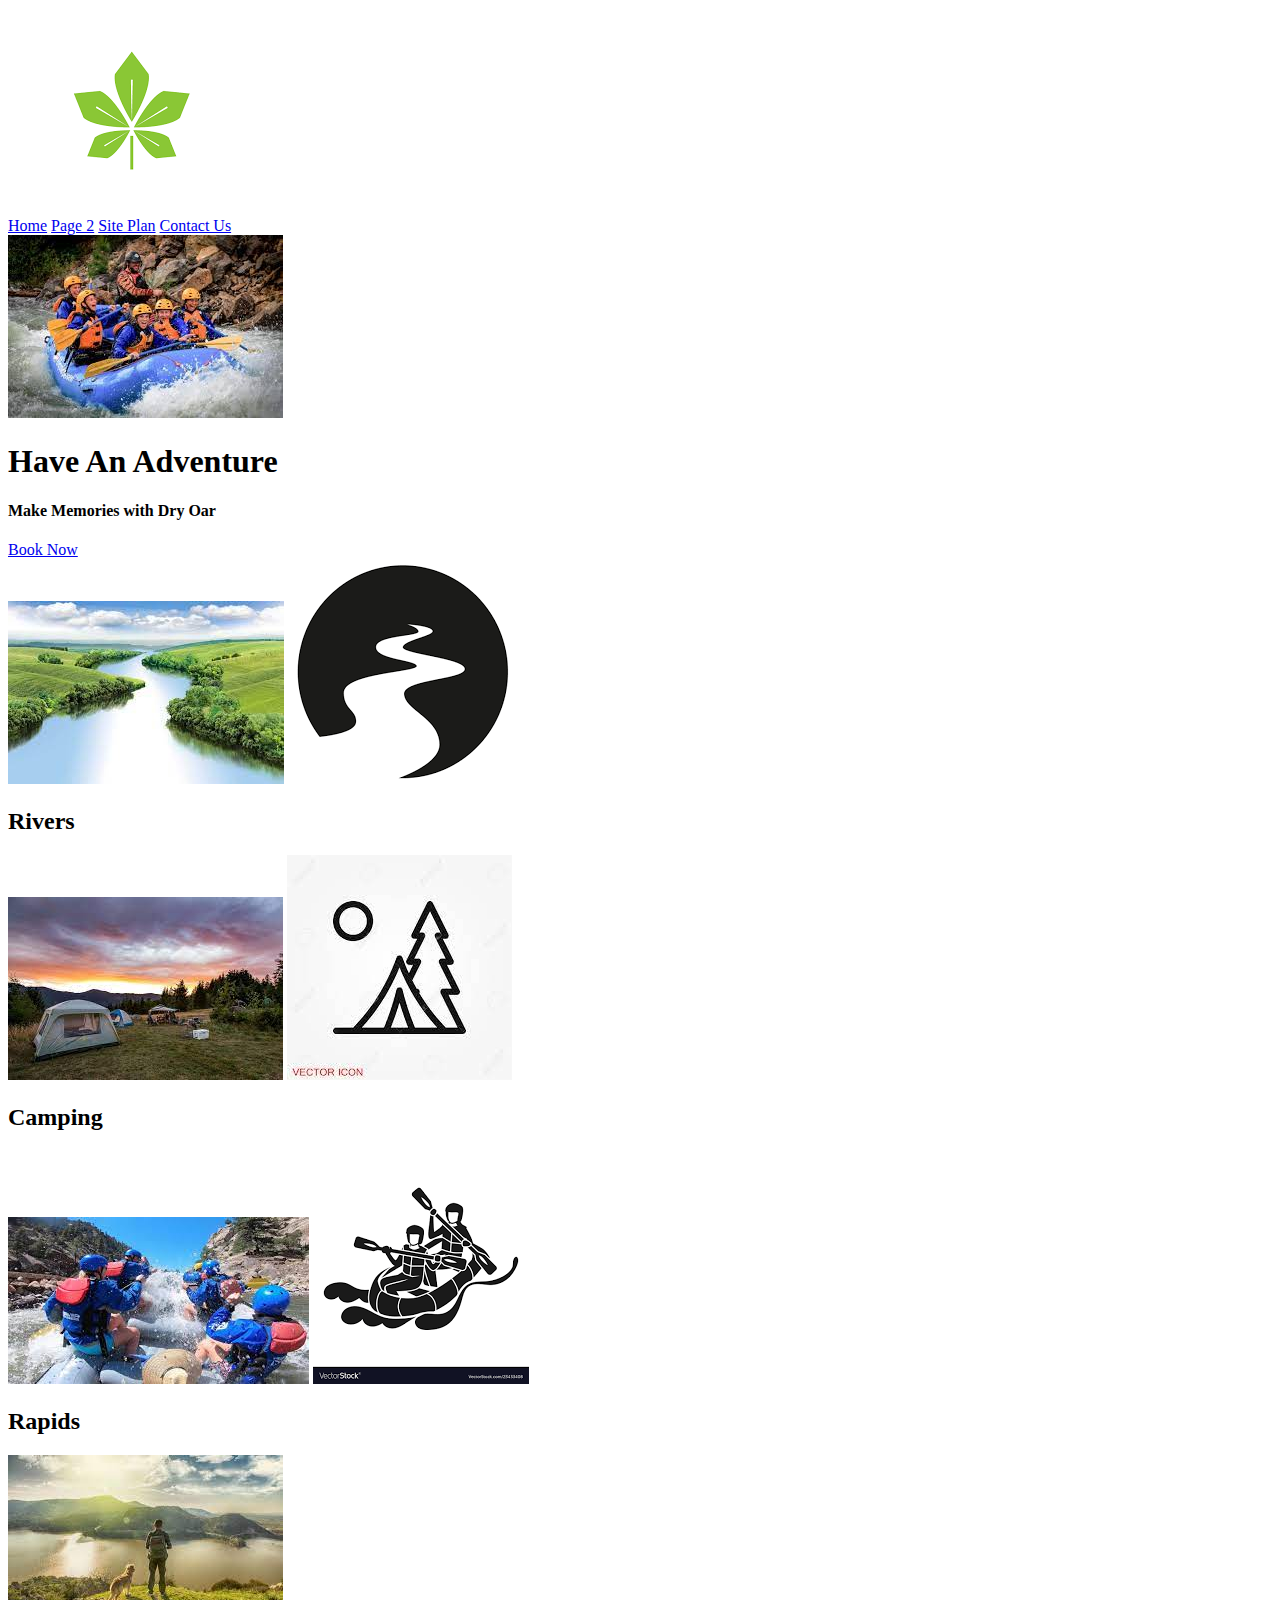
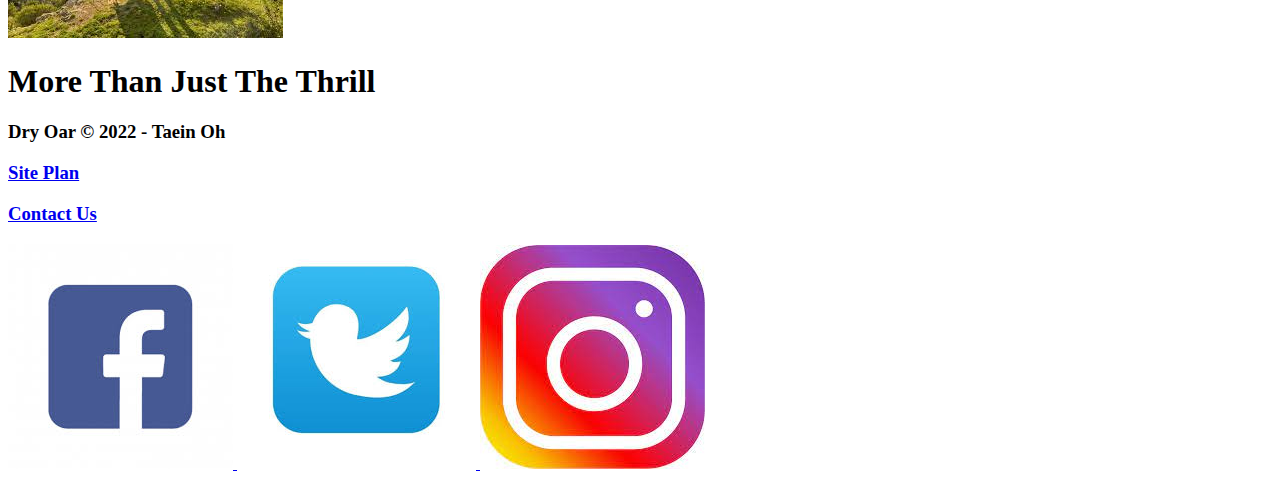
==== wwr/index.html @ 690b7bed "week3" ====
<!DOCTYPE html>
<html lang="en">
<head>
    <meta charset="UTF-8">
    <meta http-equiv="X-UA-Compatible" content="IE=edge">
    <meta name="viewport" content="width=device-width, initial-scale=1.0">
    <title>home</title>
</head>
<header>
    <a id = "logo link" href="index.html">
    <img class = "logo" src="images/logo.png" alt="Dry Oar Logo">
    </a>
    <nav>
            <a href="index.html">Home</a>
            <a href="#">Page 2</a>
            <a href="site-plan-rafting.html">Site Plan</a>
            <a href="contactus.html">Contact Us</a>
    </nav>
</header>
<div id = "hero">
    <div id = "hero_box">
        <img id = "hero-image" src= "images/rafting.jpeg" alt= "People enjoying rafting">
    </div>
    <section id = "hero-msg">
        <h1 class="home-title">Have An Adventure</h1>
        <h4>Make Memories with Dry Oar </h4>
        <div class='button-box'>
            <a class='book' href="rates.html">Book Now</a>
        </div>
    </section>
</div>
<main class = "home-grid">
    <section class="rivers-card">
        <img class="card-img" src="images/river1.jpeg" alt="river in forest">
        <img class="icon" src="images/river2.png" alt="river icon">
        <h2>Rivers</h2>
    </section>
    <section class="camping-card">
        <img class="card-img" src="images/camping.jpeg" alt="tent in mountains">
        <img class="icon" src="images/camping2.jpeg" alt="fire icon">
        <h2>Camping</h2>
    </section>
    <section class="rapids-card">
        <img class="card-img" src="images/rapid1.jpeg" alt="rafting boat">
        <img class="icon" src="images/rapids2.png" alt="oars icon">
        <h2>Rapids</h2>
    </section>
</main>
<footer>
    <img class = "last-words" src = "images/nature.jpeg" alt = "nature">
    <h1>More Than Just The Thrill</h1>     
    <h3>Dry Oar &copy; 2022 - Taein Oh</h3>
    <h3><a href="site-plan-rafting.html">Site Plan</a></h3>
    <h3><a href="contactus.html">Contact Us</a></h3>
    <div class="social">
        <a href="https://facebook.com">
            <img src="images/facebook.jpeg" alt="fb icon">
        </a>
        <a href="https://twitter.com">
            <img src="images/twitter.jpeg" alt="twitter icon">
        </a>
        <a href="https://instagram.com">
            <img src="images/instagram.jpeg" alt="instagram icon">
        </a>
    </div>
</footer>
<body>
    
</body>
</html>
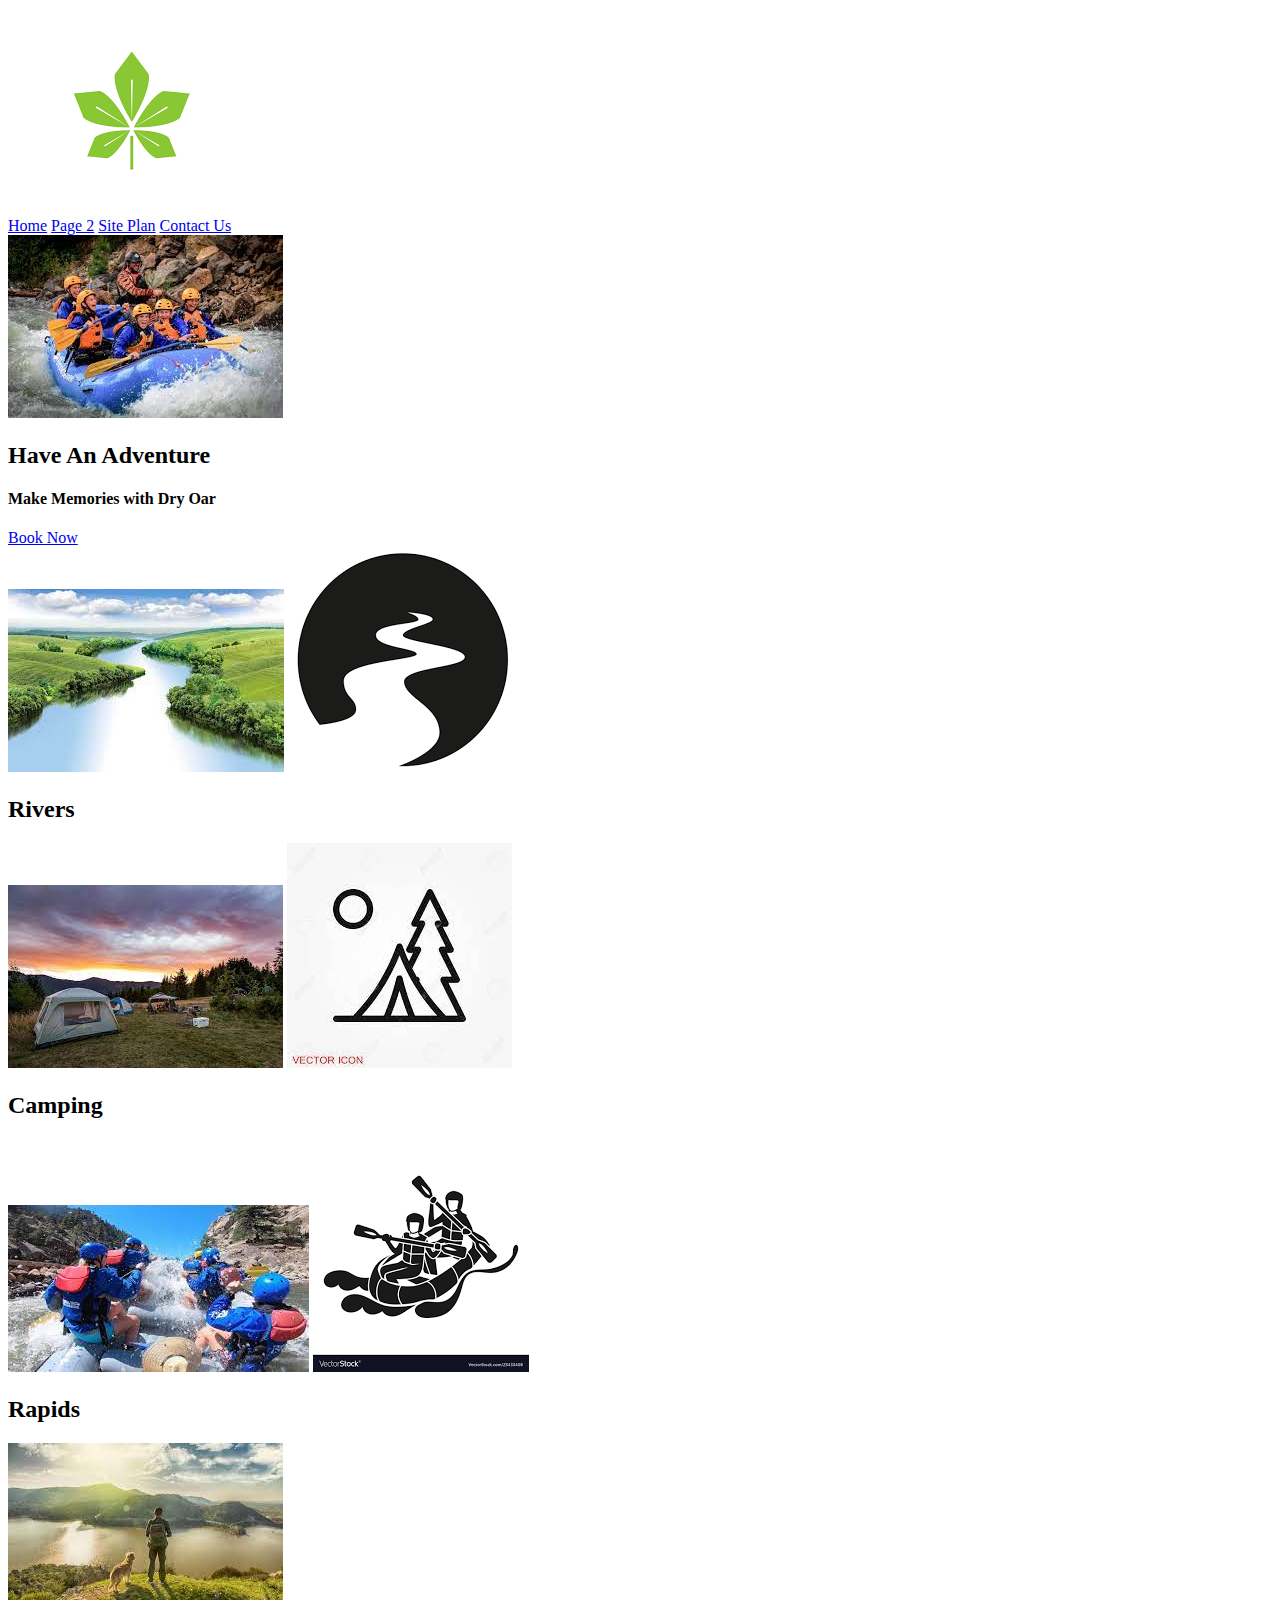
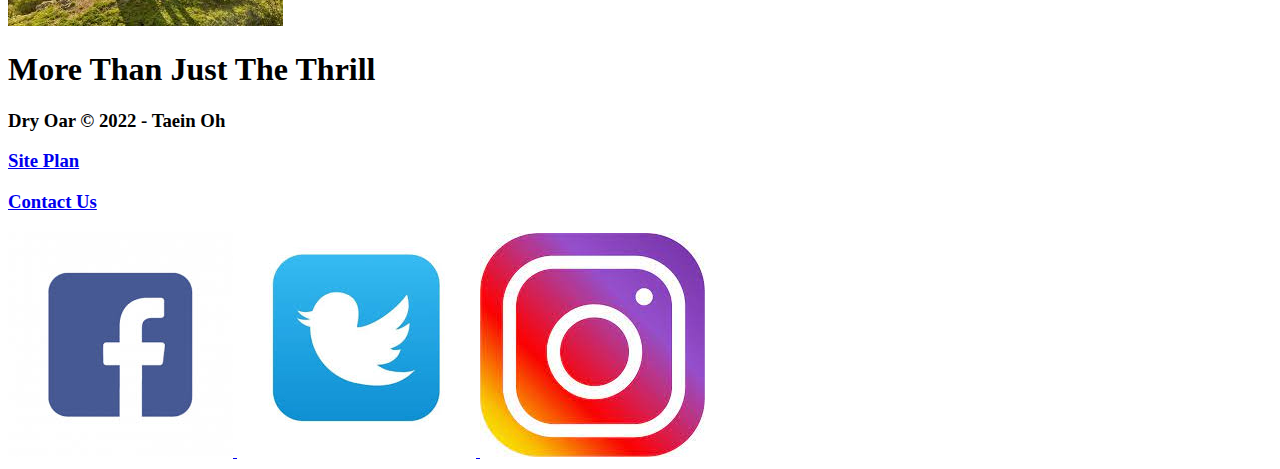
==== commit 93596fbf: "change" ====
--- a/wwr/index.html
+++ b/wwr/index.html
@@ -7,7 +7,7 @@
     <title>home</title>
 </head>
 <header>
-    <a id = "logo link" href="index.html">
+    <a id = "logo-link" href="index.html">
     <img class = "logo" src="images/logo.png" alt="Dry Oar Logo">
     </a>
     <nav>
@@ -22,7 +22,7 @@
         <img id = "hero-image" src= "images/rafting.jpeg" alt= "People enjoying rafting">
     </div>
     <section id = "hero-msg">
-        <h1 class="home-title">Have An Adventure</h1>
+        <h2 class="home-title">Have An Adventure</h2>
         <h4>Make Memories with Dry Oar </h4>
         <div class='button-box'>
             <a class='book' href="rates.html">Book Now</a>
@@ -64,7 +64,4 @@
         </a>
     </div>
 </footer>
-<body>
-    
-</body>
 </html>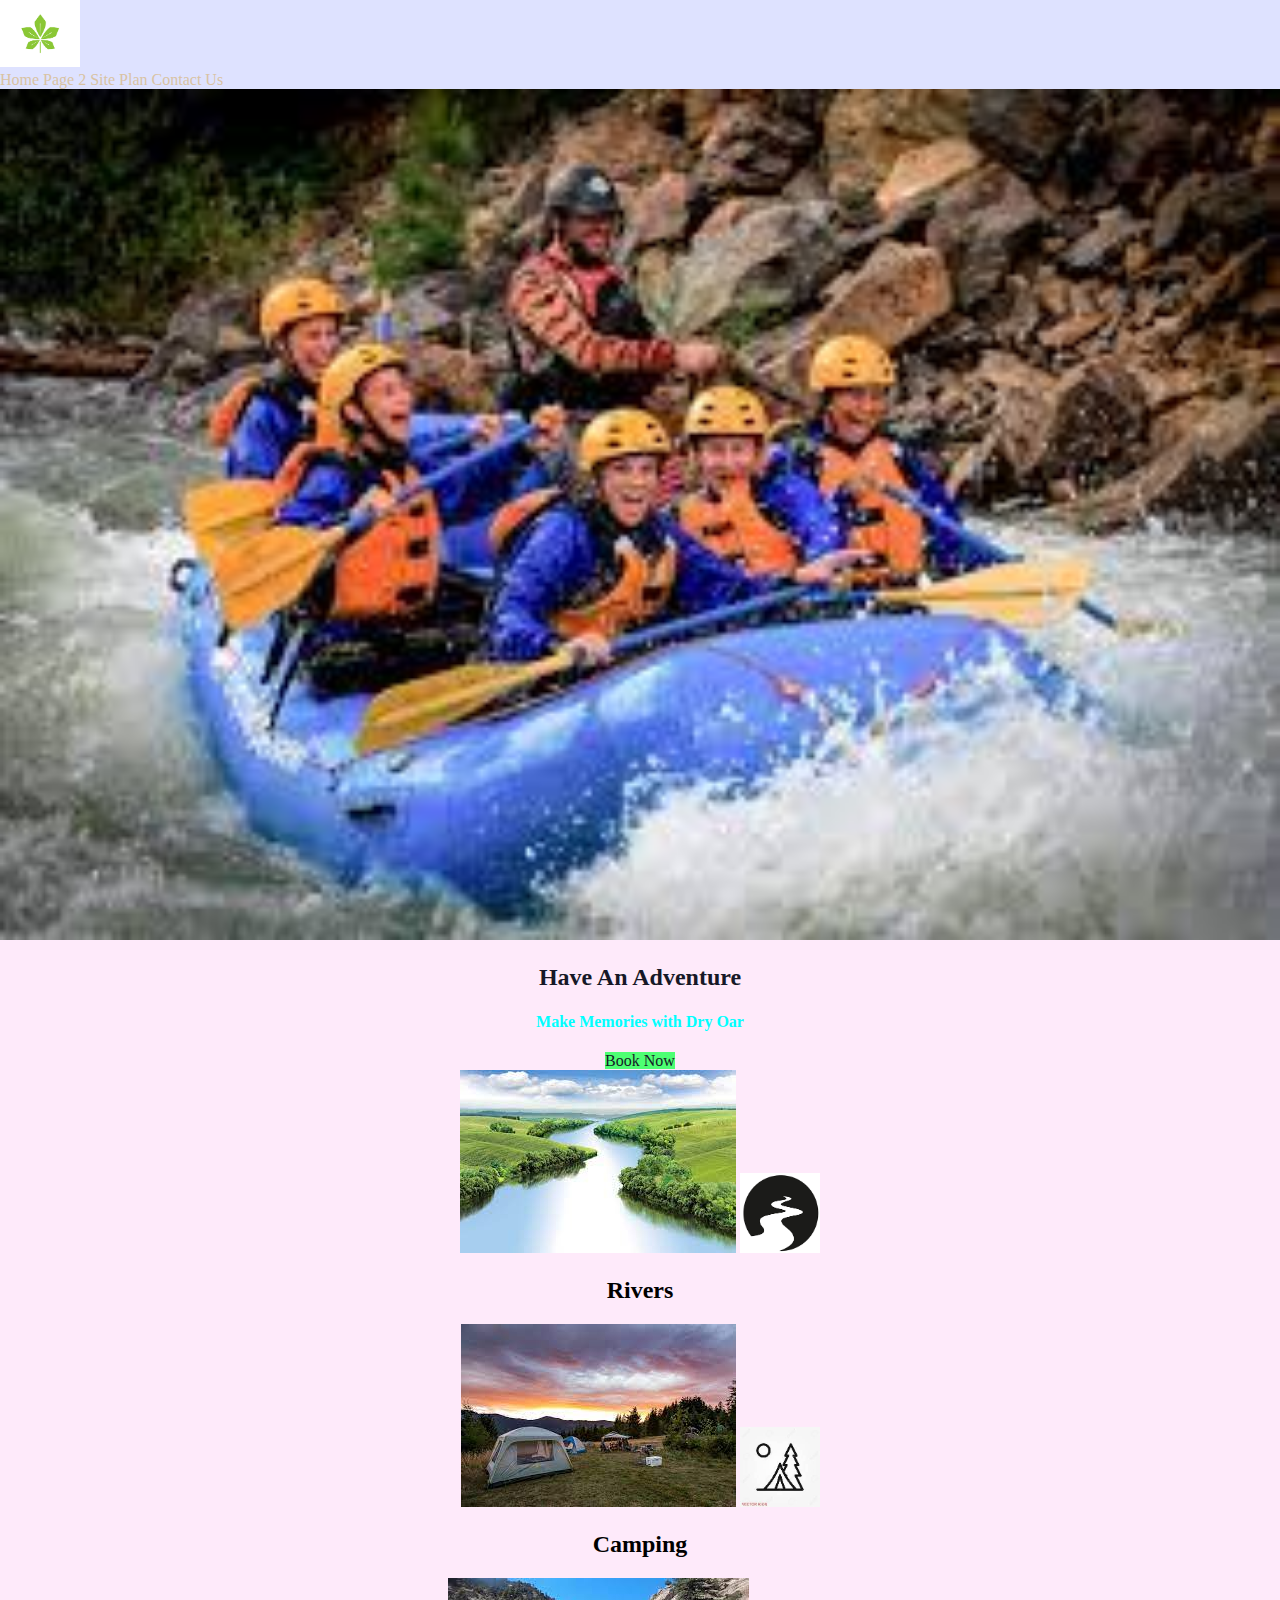
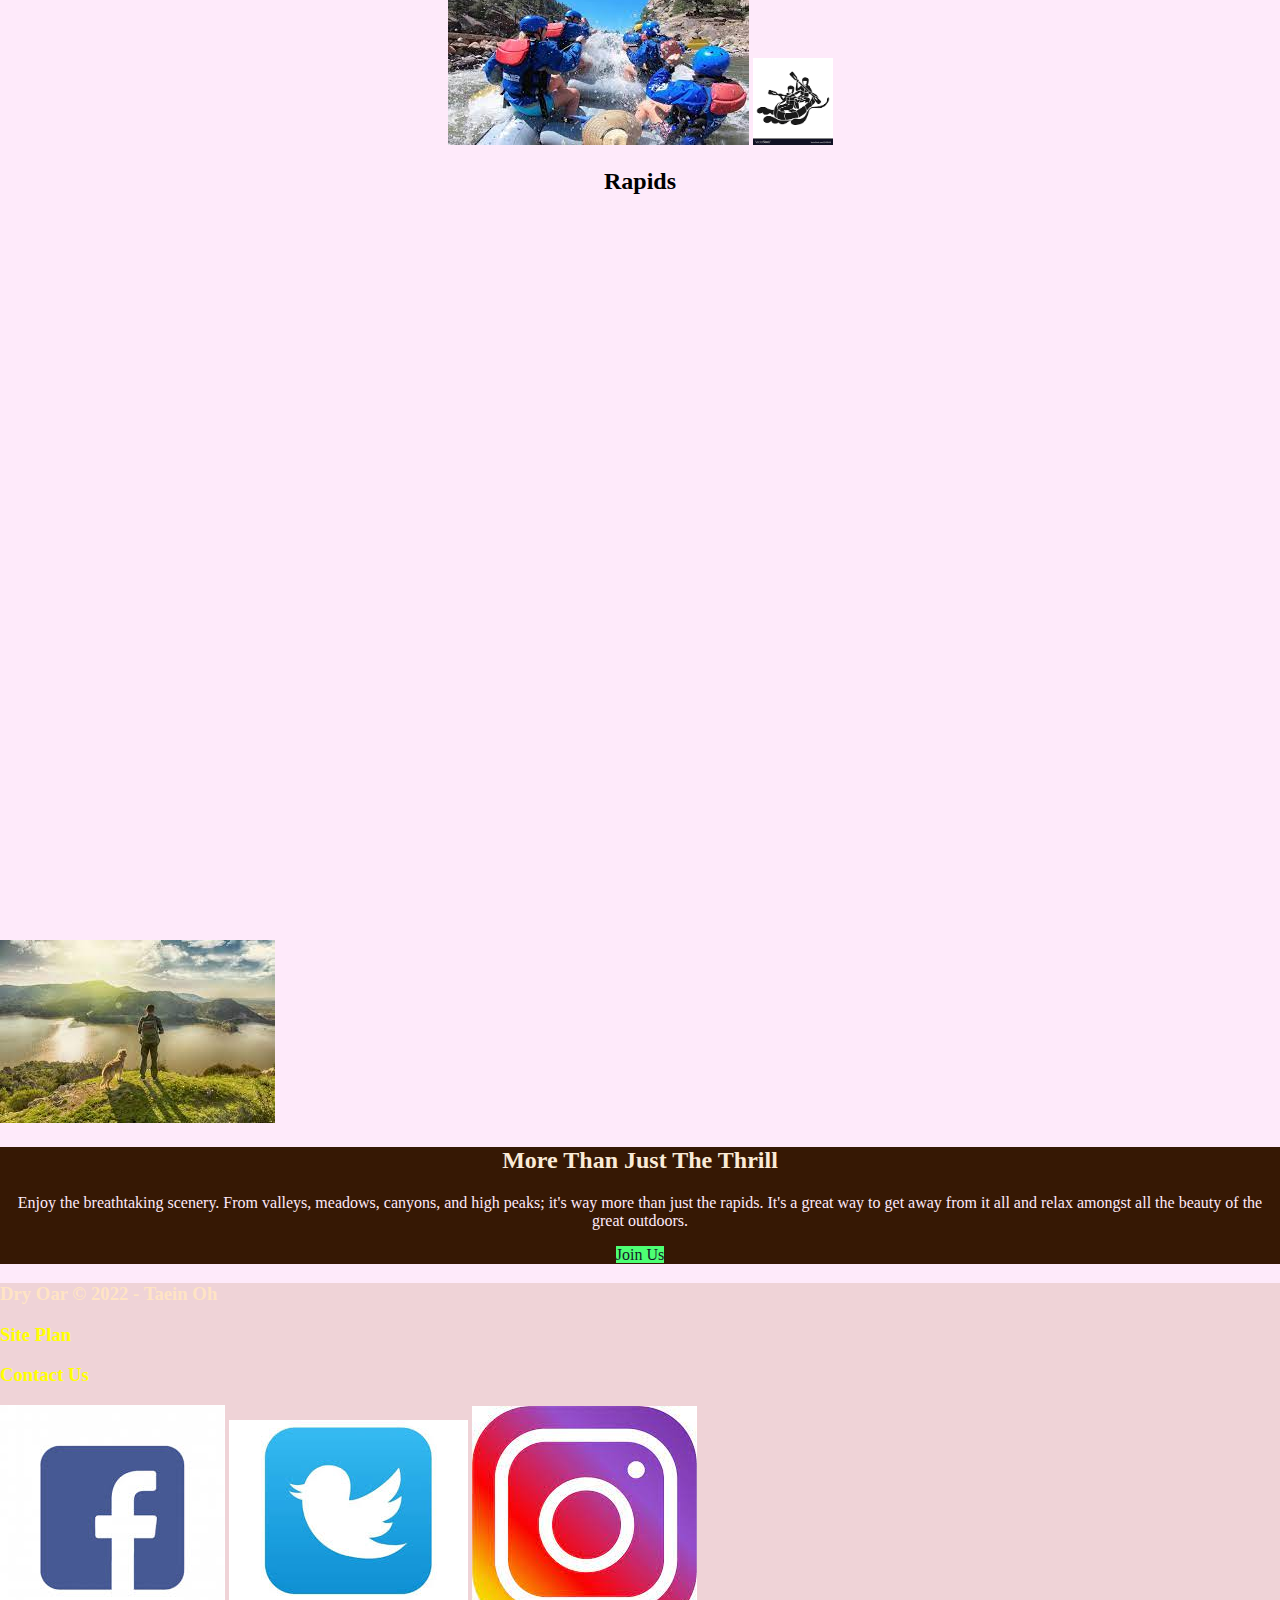
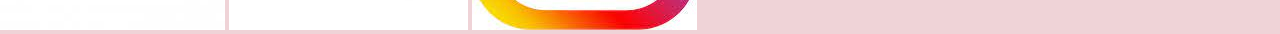
==== commit 737c2396: "changes" ====
--- a/wwr/index.html
+++ b/wwr/index.html
@@ -5,63 +5,74 @@
     <meta http-equiv="X-UA-Compatible" content="IE=edge">
     <meta name="viewport" content="width=device-width, initial-scale=1.0">
     <title>home</title>
+    <link type="text/css" rel="stylesheet" href="styles/style.css" />
 </head>
-<header>
-    <a id = "logo-link" href="index.html">
-    <img class = "logo" src="images/logo.png" alt="Dry Oar Logo">
-    </a>
-    <nav>
-            <a href="index.html">Home</a>
-            <a href="#">Page 2</a>
-            <a href="site-plan-rafting.html">Site Plan</a>
-            <a href="contactus.html">Contact Us</a>
-    </nav>
-</header>
-<div id = "hero">
-    <div id = "hero_box">
-        <img id = "hero-image" src= "images/rafting.jpeg" alt= "People enjoying rafting">
+<body id="content">
+    <div>
+        <header>
+            <a id = "logo-link" href="index.html">
+            <img class = "logo" src="images/logo.png" alt="Dry Oar Logo">
+            </a>
+            <nav>
+                    <a href="index.html">Home</a>
+                    <a href="#">Page 2</a>
+                    <a href="site-plan-rafting.html">Site Plan</a>
+                    <a href="contactus.html">Contact Us</a>
+            </nav>
+        </header>
+
+        <div id = "hero">
+            <div id = "hero_box">
+                <img id = "hero-image" src= "images/rafting.jpeg" alt= "People enjoying rafting">
+            </div>
+            <section id = "hero-msg">
+                <h2 class="home-title">Have An Adventure</h2>
+                <h4>Make Memories with Dry Oar </h4>
+                <div class='button-box'>
+                    <a class='book' href="rates.html">Book Now</a>
+                </div>
+            </section>
+        </div>
+        <main class = "home-grid">
+            <section class="rivers-card">
+                <img class="card-img" src="images/river1.jpeg" alt="river in forest">
+                <img class="icon" src="images/river2.png" alt="river icon">
+                <h2>Rivers</h2>
+            </section>
+            <section class="camping-card">
+                <img class="card-img" src="images/camping.jpeg" alt="tent in mountains">
+                <img class="icon" src="images/camping2.jpeg" alt="fire icon">
+                <h2>Camping</h2>
+            </section>
+            <section class="rapids-card">
+                <img class="card-img" src="images/rapid1.jpeg" alt="rafting boat">
+                <img class="icon" src="images/rapids2.png" alt="oars icon">
+                <h2>Rapids</h2>
+            </section>
+            <div id="background"></div>
+                <img class = "last-words" src = "images/nature.jpeg" alt = "nature">
+            <section class= "msg">
+                    <h2>More Than Just The Thrill</h2>
+                    <p>Enjoy the breathtaking scenery. From valleys, meadows, canyons, and high peaks; it's way more than just the rapids. It's a great way to get away from it all and relax amongst all the beauty of the great outdoors. </p>
+                    <a class='join' href="rivers.html">Join Us</a>
+            </section>  
+        </main>
+        <footer>
+            <h3>Dry Oar &copy; 2022 - Taein Oh</h3>
+            <h3><a href="site-plan-rafting.html">Site Plan</a></h3>
+            <h3><a href="contactus.html">Contact Us</a></h3>
+            <div class="social">
+                <a href="https://facebook.com" target="_blank">
+                    <img src="images/facebook.jpeg" alt="fb icon">
+                </a>
+                <a href="https://twitter.com" target="_blank">
+                    <img src="images/twitter.jpeg" alt="twitter icon">
+                </a>
+                <a href="https://instagram.com" target="_blank">
+                    <img src="images/instagram.jpeg" alt="instagram icon">
+                </a>
+            </div>
+        </footer>
     </div>
-    <section id = "hero-msg">
-        <h2 class="home-title">Have An Adventure</h2>
-        <h4>Make Memories with Dry Oar </h4>
-        <div class='button-box'>
-            <a class='book' href="rates.html">Book Now</a>
-        </div>
-    </section>
-</div>
-<main class = "home-grid">
-    <section class="rivers-card">
-        <img class="card-img" src="images/river1.jpeg" alt="river in forest">
-        <img class="icon" src="images/river2.png" alt="river icon">
-        <h2>Rivers</h2>
-    </section>
-    <section class="camping-card">
-        <img class="card-img" src="images/camping.jpeg" alt="tent in mountains">
-        <img class="icon" src="images/camping2.jpeg" alt="fire icon">
-        <h2>Camping</h2>
-    </section>
-    <section class="rapids-card">
-        <img class="card-img" src="images/rapid1.jpeg" alt="rafting boat">
-        <img class="icon" src="images/rapids2.png" alt="oars icon">
-        <h2>Rapids</h2>
-    </section>
-</main>
-<footer>
-    <img class = "last-words" src = "images/nature.jpeg" alt = "nature">
-    <h1>More Than Just The Thrill</h1>     
-    <h3>Dry Oar &copy; 2022 - Taein Oh</h3>
-    <h3><a href="site-plan-rafting.html">Site Plan</a></h3>
-    <h3><a href="contactus.html">Contact Us</a></h3>
-    <div class="social">
-        <a href="https://facebook.com">
-            <img src="images/facebook.jpeg" alt="fb icon">
-        </a>
-        <a href="https://twitter.com">
-            <img src="images/twitter.jpeg" alt="twitter icon">
-        </a>
-        <a href="https://instagram.com">
-            <img src="images/instagram.jpeg" alt="instagram icon">
-        </a>
-    </div>
-</footer>
+</body>
 </html>--- a/wwr/styles/style.css
+++ b/wwr/styles/style.css
@@ -0,0 +1,116 @@
+#content{
+    max-width: 1600px;
+    margin: 0 auto;
+}
+
+nav a{
+    text-align: center;
+    text-decoration: none;
+}
+
+#hero-msg h2{
+    text-align: center;
+}
+
+#hero-msg h4{
+    text-align: center;
+}
+
+#hero-image {
+    width: 100%;
+}
+
+.button-box{
+    text-align: center;
+}
+
+main section{
+    text-align: center;
+}
+
+#background {
+    height: 725px;
+    color:rgb(54, 24, 4);
+}
+
+body {
+    background-color: #FEEAFA;
+}
+
+header {
+    background-color: #DEE2FF;
+}
+
+nav a:hover{
+    background-color: rgb(255, 255, 255);
+    color: #d9c2a3;
+}
+
+.book, .join{
+    background-color: rgb(77, 255, 115);
+    color: #161827;
+    text-decoration: none;
+}
+
+.book:hover , .join:hover{
+    background-color: #FEEAFA;
+    color: #161827;
+} 
+
+
+.msg {
+    background-color: rgb(54, 24, 4);
+}
+
+footer {
+    background-color: #EFD3D7;
+}
+
+nav a{
+    color:#d9c2a3;
+}
+
+.home-title {
+    color:#161827;
+}
+
+h4 {
+    color:aqua;
+}
+
+.book:hover, .join:hover {
+    color:#EFD3D7;
+}
+
+.msg h2 {
+    color:antiquewhite;
+}
+
+.msg p {
+    color:#FEEAFA;
+}
+
+footer h3 {
+    color:bisque;
+}
+
+footer a {
+    color:yellow;
+    text-decoration: none;
+}
+
+footer a:hover {
+    color:yellow;
+}
+
+.logo {
+    width: 80px;
+}
+
+.icon {
+    width: 80px;
+}
+
+footer h3 a:hover {
+    text-decoration: underline;
+}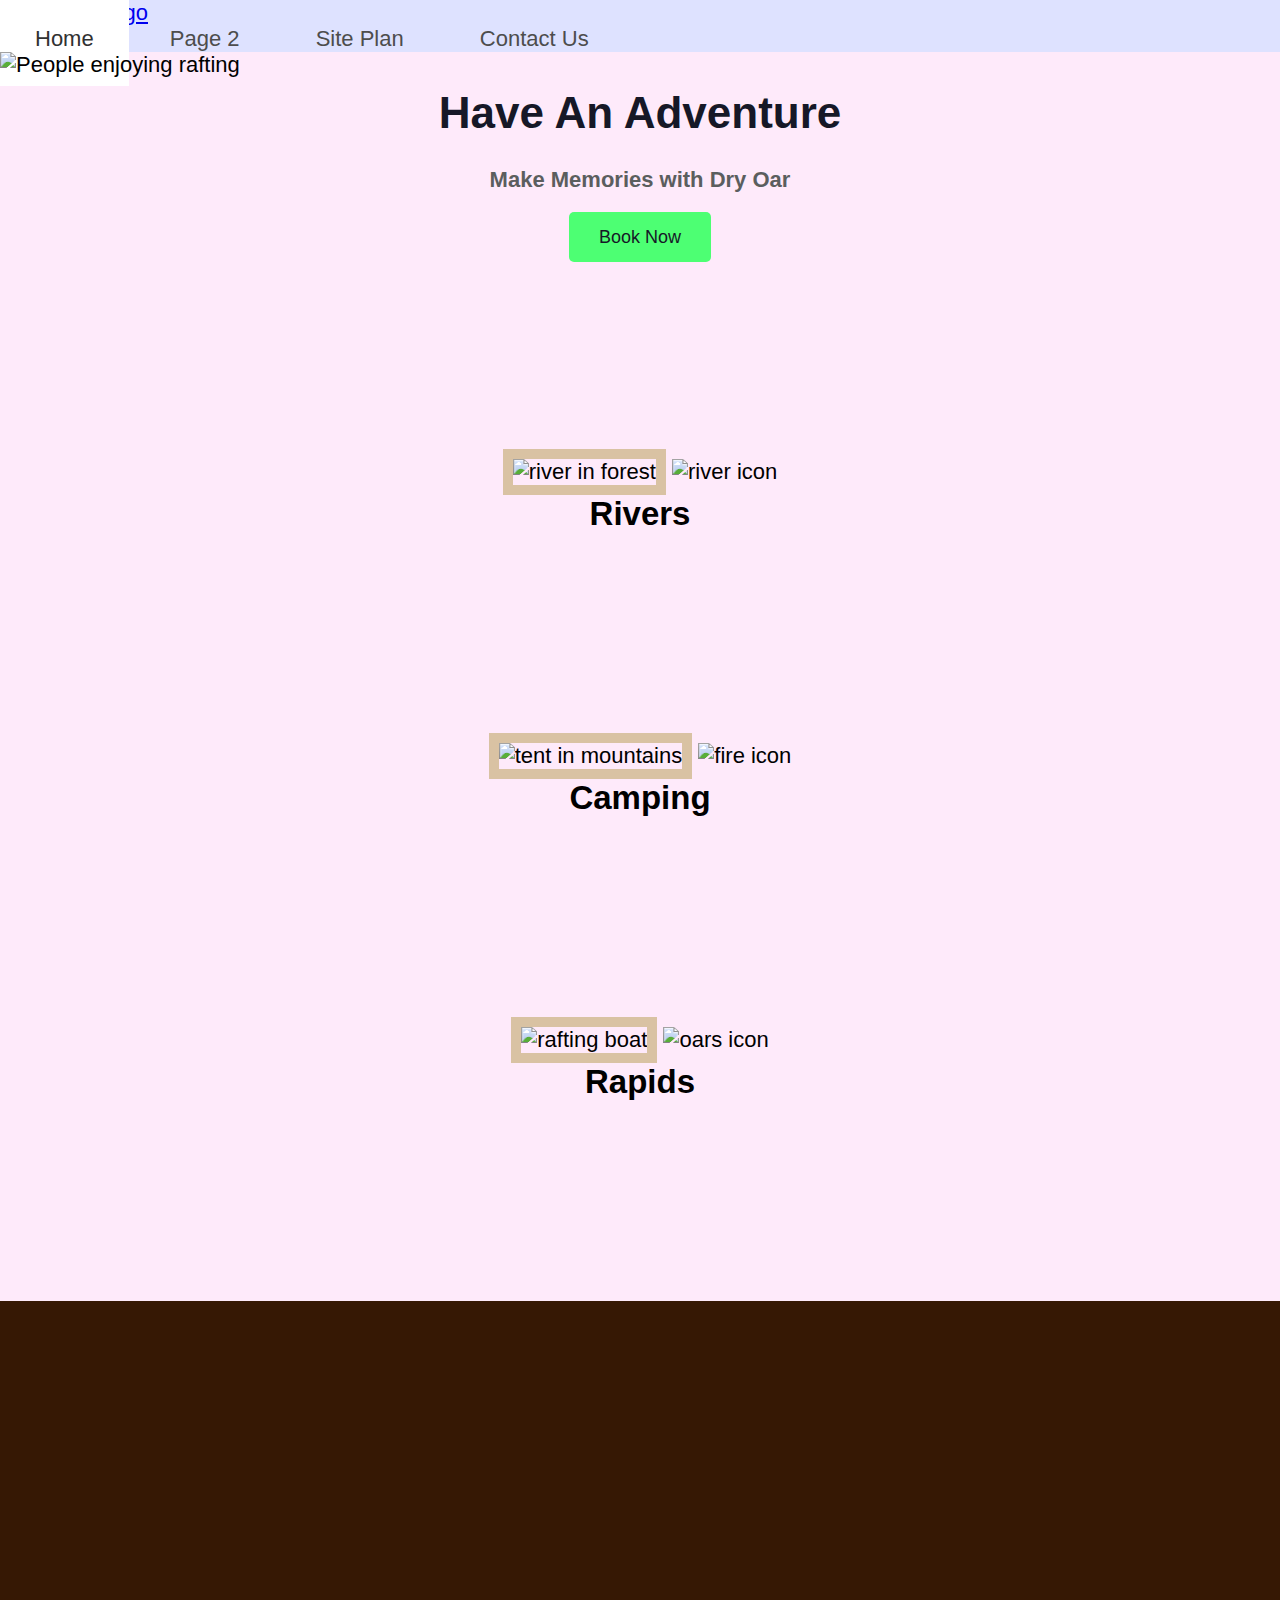
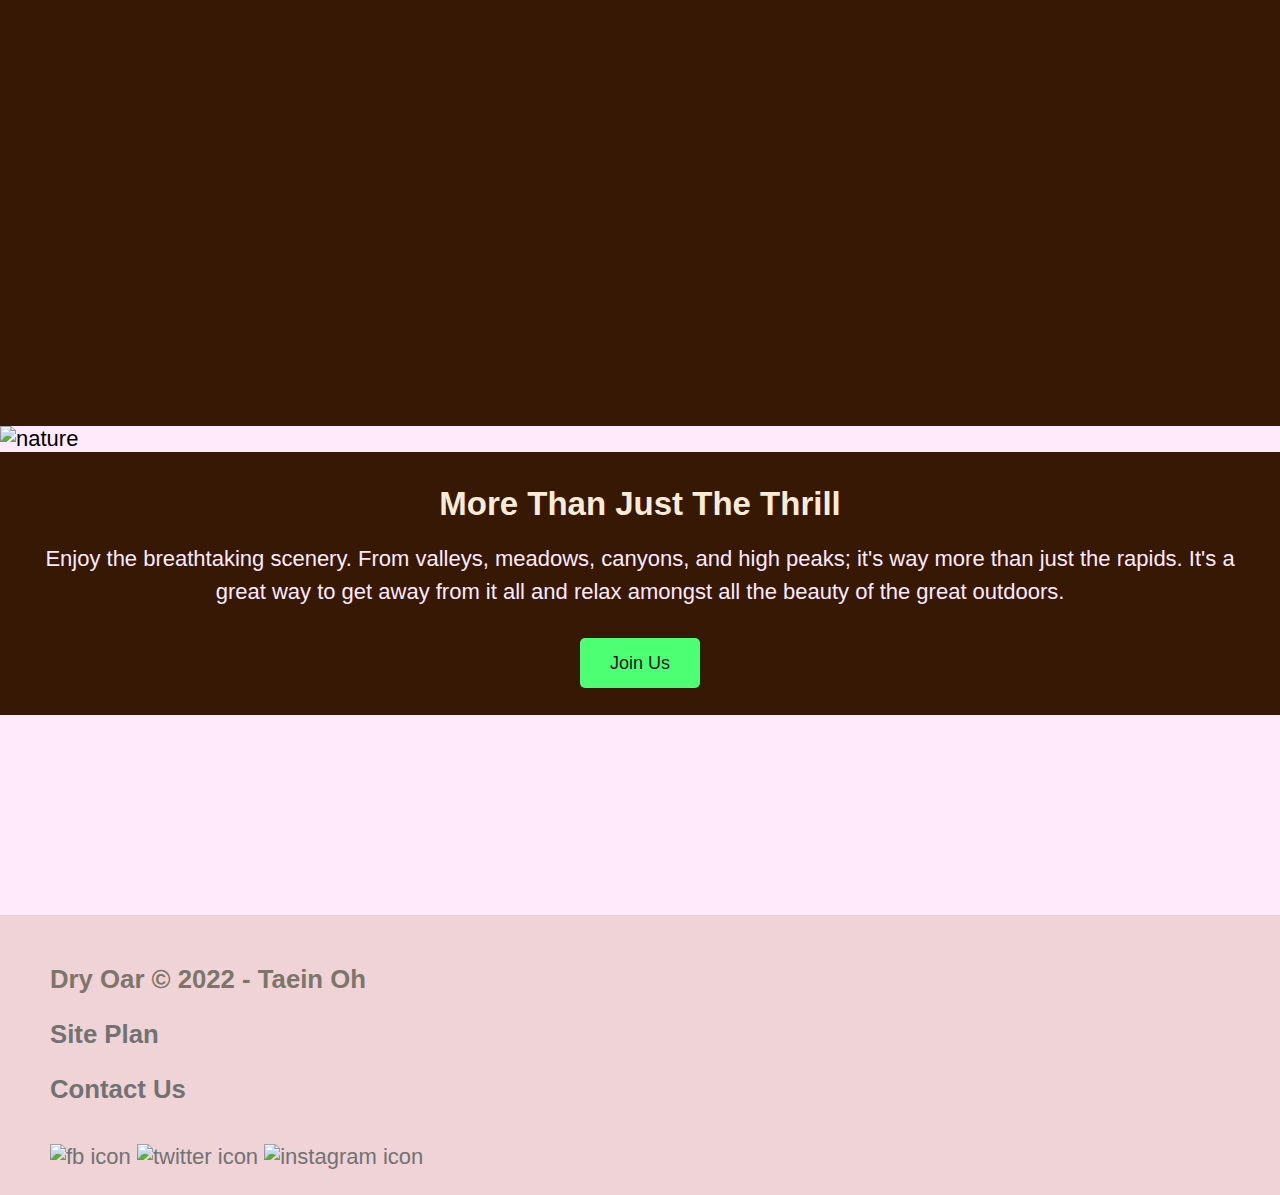
==== commit 12b9ecad: "chages" ====
--- a/wwr/index.html
+++ b/wwr/index.html
@@ -11,7 +11,7 @@
     <div>
         <header>
             <a id = "logo-link" href="index.html">
-            <img class = "logo" src="images/logo.png" alt="Dry Oar Logo">
+            <img class = "logo" src="images2/logo.png" alt="Dry Oar Logo">
             </a>
             <nav>
                     <a href="index.html">Home</a>
@@ -23,7 +23,7 @@
 
         <div id = "hero">
             <div id = "hero_box">
-                <img id = "hero-image" src= "images/rafting.jpeg" alt= "People enjoying rafting">
+                <img id = "hero-image" src= "images2/TOP.png" alt= "People enjoying rafting">
             </div>
             <section id = "hero-msg">
                 <h2 class="home-title">Have An Adventure</h2>
@@ -35,22 +35,22 @@
         </div>
         <main class = "home-grid">
             <section class="rivers-card">
-                <img class="card-img" src="images/river1.jpeg" alt="river in forest">
-                <img class="icon" src="images/river2.png" alt="river icon">
+                <img class="card-img" src="images2/rivers.jpeg" alt="river in forest">
+                <img class="icon" src="images2/river_icon.png" alt="river icon">
                 <h2>Rivers</h2>
             </section>
             <section class="camping-card">
-                <img class="card-img" src="images/camping.jpeg" alt="tent in mountains">
-                <img class="icon" src="images/camping2.jpeg" alt="fire icon">
+                <img class="card-img" src="images2/camping.jpeg" alt="tent in mountains">
+                <img class="icon" src="images2/fire_icon.png" alt="fire icon">
                 <h2>Camping</h2>
             </section>
             <section class="rapids-card">
-                <img class="card-img" src="images/rapid1.jpeg" alt="rafting boat">
-                <img class="icon" src="images/rapids2.png" alt="oars icon">
+                <img class="card-img" src="images2/rapids.jpeg" alt="rafting boat">
+                <img class="icon" src="images2/oars.png" alt="oars icon">
                 <h2>Rapids</h2>
             </section>
             <div id="background"></div>
-                <img class = "last-words" src = "images/nature.jpeg" alt = "nature">
+                <img class = "last-words" src = "images2/mountains.jpeg" alt = "nature">
             <section class= "msg">
                     <h2>More Than Just The Thrill</h2>
                     <p>Enjoy the breathtaking scenery. From valleys, meadows, canyons, and high peaks; it's way more than just the rapids. It's a great way to get away from it all and relax amongst all the beauty of the great outdoors. </p>
@@ -63,13 +63,13 @@
             <h3><a href="contactus.html">Contact Us</a></h3>
             <div class="social">
                 <a href="https://facebook.com" target="_blank">
-                    <img src="images/facebook.jpeg" alt="fb icon">
+                    <img src="images2/facebook.png" alt="fb icon">
                 </a>
                 <a href="https://twitter.com" target="_blank">
-                    <img src="images/twitter.jpeg" alt="twitter icon">
+                    <img src="images2/twitter.png" alt="twitter icon">
                 </a>
                 <a href="https://instagram.com" target="_blank">
-                    <img src="images/instagram.jpeg" alt="instagram icon">
+                    <img src="images2/instagram.png" alt="instagram icon">
                 </a>
             </div>
         </footer>
--- a/wwr/styles/style.css
+++ b/wwr/styles/style.css
@@ -1,11 +1,57 @@
+#background {
+    height: 725px;
+    background-color:rgb(54, 24, 4);
+    
+}
+
+body {
+    background-color: #FEEAFA;
+    font-family: Raleway, Arial, sans-serif;
+    font-size: 22px;
+    margin: 0;
+    padding: 0;
+}
+
+.button-box{
+    text-align: center;
+}
+
+.book, .join{
+    background-color: rgb(77, 255, 115);
+    color: #161827;
+    text-decoration: none;
+    font-family: 'Rock Salt','Bradley Hand', sans-serif;
+    font-size: 18px;
+    padding: 15px 30px;
+    border-radius: 5px;
+    margin-top: 50px;
+
+}
+
+.book:hover , .join:hover{
+    background-color: #FEEAFA;
+    color: #161827;
+} 
+
 #content{
     max-width: 1600px;
     margin: 0 auto;
 }
 
+.card-img {
+    border: 10px solid #d9c2a3;
+}
+
 nav a{
     text-align: center;
     text-decoration: none;
+    color:#4d4d4d;
+    padding: 35px;
+}
+
+nav a:hover{
+    background-color: rgb(255, 255, 255);
+    color: #313131;
 }
 
 #hero-msg h2{
@@ -20,66 +66,19 @@
     width: 100%;
 }
 
-.button-box{
-    text-align: center;
-}
-
 main section{
     text-align: center;
-}
-
-#background {
-    height: 725px;
-    color:rgb(54, 24, 4);
-}
-
-body {
-    background-color: #FEEAFA;
+    box-sizing: border-box;
 }
 
 header {
     background-color: #DEE2FF;
 }
 
-nav a:hover{
-    background-color: rgb(255, 255, 255);
-    color: #d9c2a3;
-}
-
-.book, .join{
-    background-color: rgb(77, 255, 115);
-    color: #161827;
-    text-decoration: none;
-}
-
-.book:hover , .join:hover{
-    background-color: #FEEAFA;
-    color: #161827;
-} 
-
-
 .msg {
     background-color: rgb(54, 24, 4);
-}
-
-footer {
-    background-color: #EFD3D7;
-}
-
-nav a{
-    color:#d9c2a3;
-}
-
-.home-title {
-    color:#161827;
-}
-
-h4 {
-    color:aqua;
-}
-
-.book:hover, .join:hover {
-    color:#EFD3D7;
+    line-height: 1.5em;
+    padding: 35px;
 }
 
 .msg h2 {
@@ -88,14 +87,55 @@
 
 .msg p {
     color:#FEEAFA;
+    font-family: 'Rock Salt','Bradley Hand', sans-serif;
+    padding-bottom: 15px;
+    
+}
+
+.home-title {
+    color:#161827;
+    font-family: 'Rock Salt','Bradley Hand', sans-serif;
+    font-size: 2em;
+    margin-top: 10px;
+}
+
+h4 {
+    color:rgb(91, 94, 94);
+}
+
+h2 {
+    margin: 0;
+}
+
+.logo {
+    width: 80px;
+}
+
+#logo-link {
+    padding-top: 5px;
+}
+
+.icon {
+    width: 80px;
+    padding-top: 10px;
+}
+
+footer h3 a:hover {
+    text-decoration: underline;
+}
+
+footer {
+    background-color: #EFD3D7;
+    padding: 25px 50px;
+    margin-top: 200px;
 }
 
 footer h3 {
-    color:bisque;
+    color:rgb(126, 117, 106);
 }
 
 footer a {
-    color:yellow;
+    color:rgb(114, 114, 114);
     text-decoration: none;
 }
 
@@ -103,14 +143,9 @@
     color:yellow;
 }
 
-.logo {
-    width: 80px;
+.social {
+    padding-top: 15px;
 }
-
-.icon {
-    width: 80px;
-}
-
-footer h3 a:hover {
-    text-decoration: underline;
+.rivers-card, .camping-card, .rapids-card{
+    margin: 200px 0;
 }